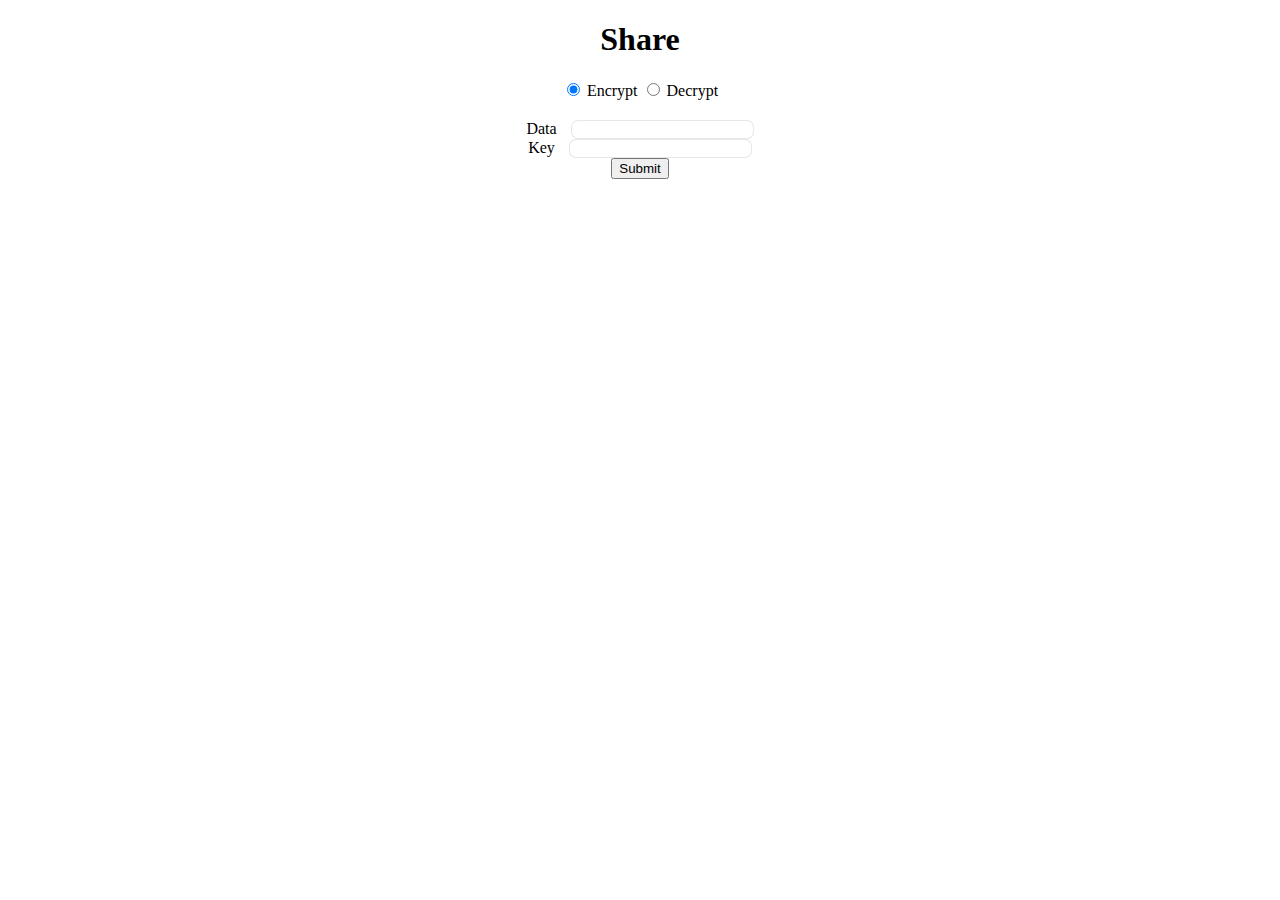
==== server/static/index.html @ 127b1c82 "Break up static files, embed them in binary; remove routing dependency" ====
<!DOCTYPE html>
<html>
    <head>
        <meta charset="utf-8" />
        <meta name="viewport" content="width=device-width, initial-scale=1" />
        <link rel="stylesheet" href="style.css" />
        <title>Updrop</title>
    </head>
    <body>
        <h1>Share</h1>
        <div id="state">
            <input
                type="radio"
                id="encrypt"
                name="state"
                value="encrypt"
                checked
            />
            <label for="encrypt">Encrypt</label>
            <input type="radio" id="decrypt" name="state" value="decrypt" />
            <label for="decrypt">Decrypt</label>
        </div>

        <form>
            <div id="data-input">
                <label>Data</label>
                <input type="text" name="data" />
            </div>
            <div id="key-input">
                <label>Key</label>
                <input type="text" name="key" required />
            </div>
            <div>
                <button type="submit">Submit</button>
            </div>
        </form>

        <script src="main.js"></script>
    </body>
</html>
---- server/static/style.css ----
body {
    font-family: cursive;
    text-align: center;
}

#state {
    margin-bottom: 20px;
}

input[type="text"] {
    margin-left: 10px;
}

form {
    display: inline-block;
}

input {
    border: 1px solid rgba(30, 20, 30, 0.1);
    border-radius: 7px;
}
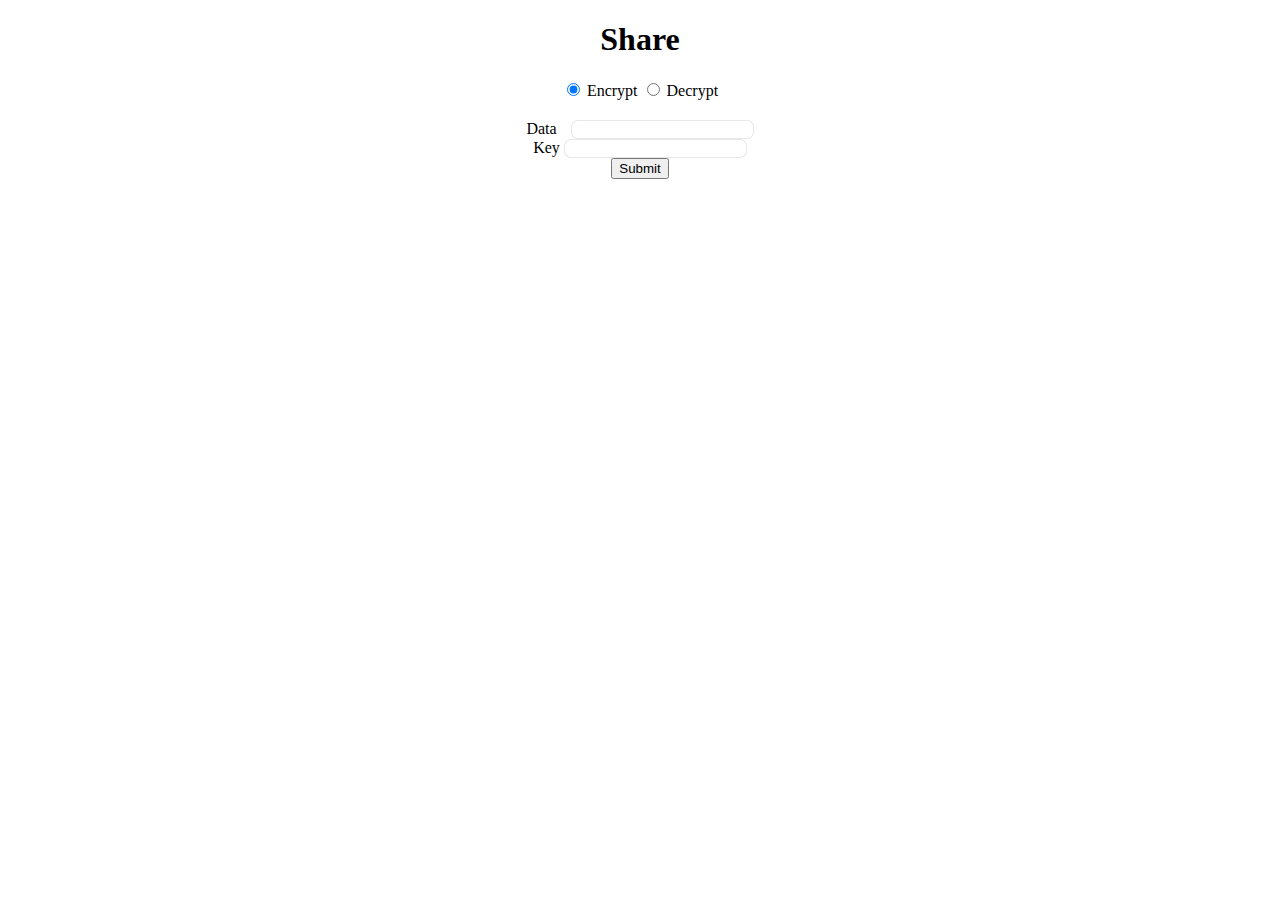
==== commit adc587cd: "Make the secret input of type password in HTML; add a README" ====
--- a/server/static/index.html
+++ b/server/static/index.html
@@ -28,7 +28,7 @@
             </div>
             <div id="key-input">
                 <label>Key</label>
-                <input type="text" name="key" required />
+                <input type="password" name="key" required />
             </div>
             <div>
                 <button type="submit">Submit</button>
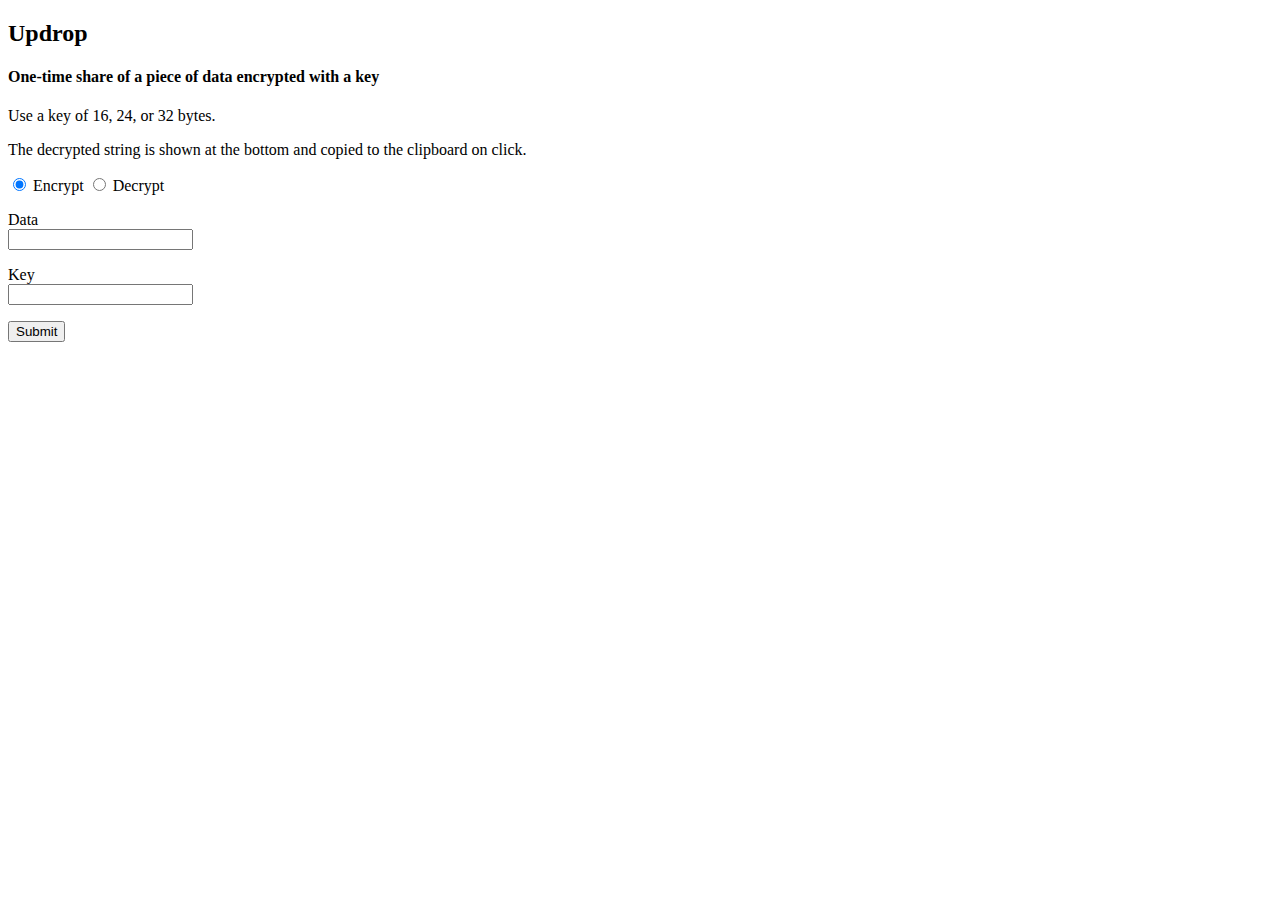
==== commit d9826783: "Improve the UI by using Simple.css" ====
--- a/server/static/index.html
+++ b/server/static/index.html
@@ -3,11 +3,14 @@
     <head>
         <meta charset="utf-8" />
         <meta name="viewport" content="width=device-width, initial-scale=1" />
-        <link rel="stylesheet" href="style.css" />
+        <link rel="stylesheet" href="https://cdn.simplecss.org/simple.min.css">
         <title>Updrop</title>
     </head>
     <body>
-        <h1>Share</h1>
+        <h2>Updrop</h2>
+        <h4>One-time share of a piece of data encrypted with a key</h4>
+        <p>Use a key of 16, 24, or 32 bytes.</p>
+        <p>The decrypted string is shown at the bottom and copied to the clipboard on click.</p>
         <div id="state">
             <input
                 type="radio"
@@ -22,17 +25,17 @@
         </div>
 
         <form>
-            <div id="data-input">
-                <label>Data</label>
+            <p id="data-input">
+                <label>Data</label><br>
                 <input type="text" name="data" />
-            </div>
-            <div id="key-input">
-                <label>Key</label>
+            </p>
+            <p id="key-input">
+                <label>Key</label><br>
                 <input type="password" name="key" required />
-            </div>
-            <div>
+            </p>
+            <p>
                 <button type="submit">Submit</button>
-            </div>
+            </p>
         </form>
 
         <script src="main.js"></script>
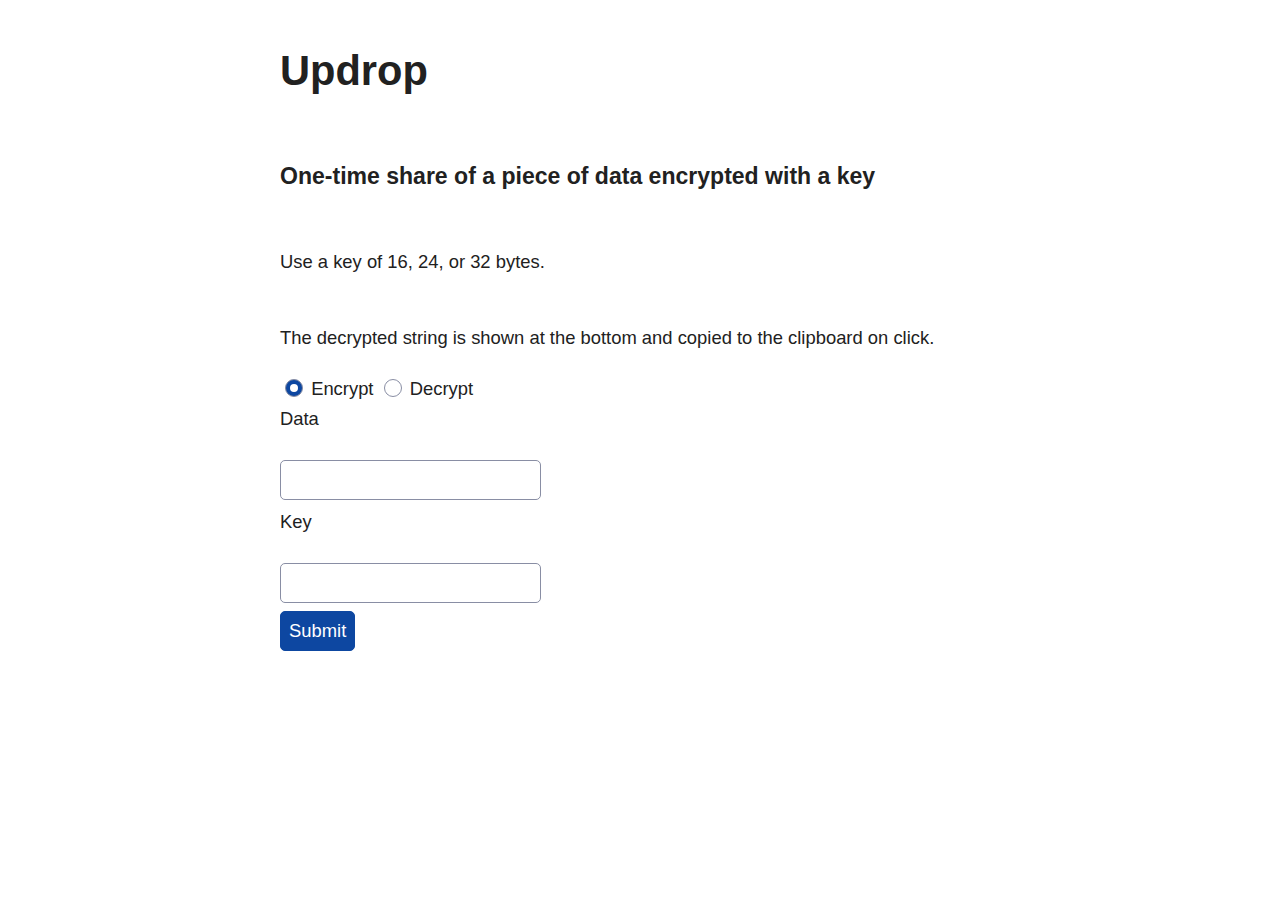
==== commit 0d1b6344: "Include simple.css in the bundled filesystem" ====
--- a/server/static/index.html
+++ b/server/static/index.html
@@ -1,16 +1,22 @@
 <!DOCTYPE html>
-<html>
+<html lang="en">
     <head>
         <meta charset="utf-8" />
         <meta name="viewport" content="width=device-width, initial-scale=1" />
-        <link rel="stylesheet" href="https://cdn.simplecss.org/simple.min.css">
+        <link
+            rel="stylesheet"
+            href="simple.css"
+        />
         <title>Updrop</title>
     </head>
     <body>
         <h2>Updrop</h2>
         <h4>One-time share of a piece of data encrypted with a key</h4>
         <p>Use a key of 16, 24, or 32 bytes.</p>
-        <p>The decrypted string is shown at the bottom and copied to the clipboard on click.</p>
+        <p>
+            The decrypted string is shown at the bottom and copied to the
+            clipboard on click.
+        </p>
         <div id="state">
             <input
                 type="radio"
@@ -25,17 +31,17 @@
         </div>
 
         <form>
-            <p id="data-input">
-                <label>Data</label><br>
-                <input type="text" name="data" />
-            </p>
-            <p id="key-input">
-                <label>Key</label><br>
-                <input type="password" name="key" required />
-            </p>
-            <p>
+            <div>
+                <label for="data-input">Data</label><br />
+                <input type="text" id="data-input" name="data" required />
+            </div>
+            <div>
+                <label for="key-input">Key</label><br />
+                <input type="password" id="key-input" name="key" required />
+            </div>
+            <div>
                 <button type="submit">Submit</button>
-            </p>
+            </div>
         </form>
 
         <script src="main.js"></script>
--- a/server/static/simple.css
+++ b/server/static/simple.css
@@ -0,0 +1,754 @@
+/* Global variables. */
+:root {
+  /* Set sans-serif & mono fonts */
+  --sans-font: -apple-system, BlinkMacSystemFont, "Avenir Next", Avenir,
+    "Nimbus Sans L", Roboto, "Noto Sans", "Segoe UI", Arial, Helvetica,
+    "Helvetica Neue", sans-serif;
+  --mono-font: Consolas, Menlo, Monaco, "Andale Mono", "Ubuntu Mono", monospace;
+  --standard-border-radius: 5px;
+
+  /* Default (light) theme */
+  --bg: #fff;
+  --accent-bg: #f5f7ff;
+  --text: #212121;
+  --text-light: #585858;
+  --border: #898EA4;
+  --accent: #0d47a1;
+  --accent-hover: #1266e2;
+  --accent-text: var(--bg);
+  --code: #d81b60;
+  --preformatted: #444;
+  --marked: #ffdd33;
+  --disabled: #efefef;
+}
+
+/* Dark theme */
+@media (prefers-color-scheme: dark) {
+  :root {
+    color-scheme: dark;
+    --bg: #212121;
+    --accent-bg: #2b2b2b;
+    --text: #dcdcdc;
+    --text-light: #ababab;
+    --accent: #ffb300;
+    --accent-hover: #ffe099;
+    --accent-text: var(--bg);
+    --code: #f06292;
+    --preformatted: #ccc;
+    --disabled: #111;
+  }
+  /* Add a bit of transparency so light media isn't so glaring in dark mode */
+  img,
+  video {
+    opacity: 0.8;
+  }
+}
+
+/* Reset box-sizing */
+*, *::before, *::after {
+  box-sizing: border-box;
+}
+
+/* Reset default appearance */
+textarea,
+select,
+input,
+progress {
+  appearance: none;
+  -webkit-appearance: none;
+  -moz-appearance: none;
+}
+
+html {
+  /* Set the font globally */
+  font-family: var(--sans-font);
+  scroll-behavior: smooth;
+}
+
+/* Make the body a nice central block */
+body {
+  color: var(--text);
+  background-color: var(--bg);
+  font-size: 1.15rem;
+  line-height: 1.5;
+  display: grid;
+  grid-template-columns: 1fr min(45rem, 90%) 1fr;
+  margin: 0;
+}
+body > * {
+  grid-column: 2;
+}
+
+/* Make the header bg full width, but the content inline with body */
+body > header {
+  background-color: var(--accent-bg);
+  border-bottom: 1px solid var(--border);
+  text-align: center;
+  padding: 0 0.5rem 2rem 0.5rem;
+  grid-column: 1 / -1;
+}
+
+body > header > *:only-child {
+  margin-block-start: 2rem;
+}
+
+body > header h1 {
+  max-width: 1200px;
+  margin: 1rem auto;
+}
+
+body > header p {
+  max-width: 40rem;
+  margin: 1rem auto;
+}
+
+/* Add a little padding to ensure spacing is correct between content and header > nav */
+main {
+  padding-top: 1.5rem;
+}
+
+body > footer {
+  margin-top: 4rem;
+  padding: 2rem 1rem 1.5rem 1rem;
+  color: var(--text-light);
+  font-size: 0.9rem;
+  text-align: center;
+  border-top: 1px solid var(--border);
+}
+
+/* Format headers */
+h1 {
+  font-size: 3rem;
+}
+
+h2 {
+  font-size: 2.6rem;
+  margin-top: 3rem;
+}
+
+h3 {
+  font-size: 2rem;
+  margin-top: 3rem;
+}
+
+h4 {
+  font-size: 1.44rem;
+}
+
+h5 {
+  font-size: 1.15rem;
+}
+
+h6 {
+  font-size: 0.96rem;
+}
+
+p {
+  margin: 1.5rem 0;
+}
+
+/* Prevent long strings from overflowing container */
+p, h1, h2, h3, h4, h5, h6 {
+  overflow-wrap: break-word;
+}
+
+/* Fix line height when title wraps */
+h1,
+h2,
+h3 {
+  line-height: 1.1;
+}
+
+/* Reduce header size on mobile */
+@media only screen and (max-width: 720px) {
+  h1 {
+    font-size: 2.5rem;
+  }
+
+  h2 {
+    font-size: 2.1rem;
+  }
+
+  h3 {
+    font-size: 1.75rem;
+  }
+
+  h4 {
+    font-size: 1.25rem;
+  }
+}
+
+/* Format links & buttons */
+a,
+a:visited {
+  color: var(--accent);
+}
+
+a:hover {
+  text-decoration: none;
+}
+
+button,
+.button,
+a.button, /* extra specificity to override a */
+input[type="submit"],
+input[type="reset"],
+input[type="button"] {
+  border: 1px solid var(--accent);
+  background-color: var(--accent);
+  color: var(--accent-text);
+  padding: 0.5rem 0.9rem;
+  text-decoration: none;
+  line-height: normal;
+}
+
+.button[aria-disabled="true"], 
+input:disabled,
+textarea:disabled,
+select:disabled,
+button[disabled] {
+  cursor: not-allowed;
+  background-color: var(--disabled);
+  border-color: var(--disabled);
+  color: var(--text-light);
+}
+
+input[type="range"] {
+  padding: 0;
+}
+
+/* Set the cursor to '?' on an abbreviation and style the abbreviation to show that there is more information underneath */
+abbr[title] {
+  cursor: help;
+  text-decoration-line: underline;
+  text-decoration-style: dotted;
+}
+
+button:enabled:hover,
+.button:not([aria-disabled="true"]):hover,
+input[type="submit"]:enabled:hover,
+input[type="reset"]:enabled:hover,
+input[type="button"]:enabled:hover {
+  background-color: var(--accent-hover);
+  border-color: var(--accent-hover);
+  cursor: pointer;
+}
+
+.button:focus-visible,
+button:focus-visible:where(:enabled),
+input:enabled:focus-visible:where(
+  [type="submit"],
+  [type="reset"],
+  [type="button"]
+) {
+  outline: 2px solid var(--accent);
+  outline-offset: 1px;
+}
+
+/* Format navigation */
+header > nav {
+  font-size: 1rem;
+  line-height: 2;
+  padding: 1rem 0 0 0;
+}
+
+/* Use flexbox to allow items to wrap, as needed */
+header > nav ul,
+header > nav ol {
+  align-content: space-around;
+  align-items: center;
+  display: flex;
+  flex-direction: row;
+  flex-wrap: wrap;
+  justify-content: center;
+  list-style-type: none;
+  margin: 0;
+  padding: 0;
+}
+
+/* List items are inline elements, make them behave more like blocks */
+header > nav ul li,
+header > nav ol li {
+  display: inline-block;
+}
+
+header > nav a,
+header > nav a:visited {
+  margin: 0 0.5rem 1rem 0.5rem;
+  border: 1px solid var(--border);
+  border-radius: var(--standard-border-radius);
+  color: var(--text);
+  display: inline-block;
+  padding: 0.1rem 1rem;
+  text-decoration: none;
+}
+
+header > nav a:hover,
+header > nav a.current,
+header > nav a[aria-current="page"],
+header > nav a[aria-current="true"] {
+  border-color: var(--accent);
+  color: var(--accent);
+  cursor: pointer;
+}
+
+/* Reduce nav side on mobile */
+@media only screen and (max-width: 720px) {
+  header > nav a {
+    border: none;
+    padding: 0;
+    text-decoration: underline;
+    line-height: 1;
+  }
+}
+
+/* Consolidate box styling */
+aside, details, pre, progress {
+  background-color: var(--accent-bg);
+  border: 1px solid var(--border);
+  border-radius: var(--standard-border-radius);
+  margin-bottom: 1rem;
+}
+
+aside {
+  font-size: 1rem;
+  width: 30%;
+  padding: 0 15px;
+  margin-inline-start: 15px;
+  float: right;
+}
+*[dir="rtl"] aside {
+  float: left;
+}
+
+/* Make aside full-width on mobile */
+@media only screen and (max-width: 720px) {
+  aside {
+    width: 100%;
+    float: none;
+    margin-inline-start: 0;
+  }
+}
+
+article, fieldset, dialog {
+  border: 1px solid var(--border);
+  padding: 1rem;
+  border-radius: var(--standard-border-radius);
+  margin-bottom: 1rem;
+}
+
+article h2:first-child,
+section h2:first-child,
+article h3:first-child,
+section h3:first-child {
+  margin-top: 1rem;
+}
+
+section {
+  border-top: 1px solid var(--border);
+  border-bottom: 1px solid var(--border);
+  padding: 2rem 1rem;
+  margin: 3rem 0;
+}
+
+/* Don't double separators when chaining sections */
+section + section,
+section:first-child {
+  border-top: 0;
+  padding-top: 0;
+}
+
+section + section {
+  margin-top: 0;
+}
+
+section:last-child {
+  border-bottom: 0;
+  padding-bottom: 0;
+}
+
+details {
+  padding: 0.7rem 1rem;
+}
+
+summary {
+  cursor: pointer;
+  font-weight: bold;
+  padding: 0.7rem 1rem;
+  margin: -0.7rem -1rem;
+  word-break: break-all;
+}
+
+details[open] > summary + * {
+  margin-top: 0;
+}
+
+details[open] > summary {
+  margin-bottom: 0.5rem;
+}
+
+details[open] > :last-child {
+  margin-bottom: 0;
+}
+
+/* Format tables */
+table {
+  border-collapse: collapse;
+  margin: 1.5rem 0;
+}
+
+figure > table {
+  width: max-content;
+  margin: 0;
+}
+
+td,
+th {
+  border: 1px solid var(--border);
+  text-align: start;
+  padding: 0.5rem;
+}
+
+th {
+  background-color: var(--accent-bg);
+  font-weight: bold;
+}
+
+tr:nth-child(even) {
+  /* Set every other cell slightly darker. Improves readability. */
+  background-color: var(--accent-bg);
+}
+
+table caption {
+  font-weight: bold;
+  margin-bottom: 0.5rem;
+}
+
+/* Format forms */
+textarea,
+select,
+input,
+button,
+.button {
+  font-size: inherit;
+  font-family: inherit;
+  padding: 0.5rem;
+  margin-bottom: 0.5rem;
+  border-radius: var(--standard-border-radius);
+  box-shadow: none;
+  max-width: 100%;
+  display: inline-block;
+}
+textarea,
+select,
+input {
+  color: var(--text);
+  background-color: var(--bg);
+  border: 1px solid var(--border);
+}
+label {
+  display: block;
+}
+textarea:not([cols]) {
+  width: 100%;
+}
+
+/* Add arrow to drop-down */
+select:not([multiple]) {
+  background-image: linear-gradient(45deg, transparent 49%, var(--text) 51%),
+    linear-gradient(135deg, var(--text) 51%, transparent 49%);
+  background-position: calc(100% - 15px), calc(100% - 10px);
+  background-size: 5px 5px, 5px 5px;
+  background-repeat: no-repeat;
+  padding-inline-end: 25px;
+}
+*[dir="rtl"] select:not([multiple]) {
+  background-position: 10px, 15px;
+}
+
+/* checkbox and radio button style */
+input[type="checkbox"],
+input[type="radio"] {
+  vertical-align: middle;
+  position: relative;
+  width: min-content;
+}
+
+input[type="checkbox"] + label,
+input[type="radio"] + label {
+  display: inline-block;
+}
+
+input[type="radio"] {
+  border-radius: 100%;
+}
+
+input[type="checkbox"]:checked,
+input[type="radio"]:checked {
+  background-color: var(--accent);
+}
+
+input[type="checkbox"]:checked::after {
+  /* Creates a rectangle with colored right and bottom borders which is rotated to look like a check mark */
+  content: " ";
+  width: 0.18em;
+  height: 0.32em;
+  border-radius: 0;
+  position: absolute;
+  top: 0.05em;
+  left: 0.17em;
+  background-color: transparent;
+  border-right: solid var(--bg) 0.08em;
+  border-bottom: solid var(--bg) 0.08em;
+  font-size: 1.8em;
+  transform: rotate(45deg);
+}
+input[type="radio"]:checked::after {
+  /* creates a colored circle for the checked radio button  */
+  content: " ";
+  width: 0.25em;
+  height: 0.25em;
+  border-radius: 100%;
+  position: absolute;
+  top: 0.125em;
+  background-color: var(--bg);
+  left: 0.125em;
+  font-size: 32px;
+}
+
+/* Makes input fields wider on smaller screens */
+@media only screen and (max-width: 720px) {
+  textarea,
+  select,
+  input {
+    width: 100%;
+  }
+}
+
+/* Set a height for color input */
+input[type="color"] {
+  height: 2.5rem;
+  padding:  0.2rem;
+}
+
+/* do not show border around file selector button */
+input[type="file"] {
+  border: 0;
+}
+
+/* Misc body elements */
+hr {
+  border: none;
+  height: 1px;
+  background: var(--border);
+  margin: 1rem auto;
+}
+
+mark {
+  padding: 2px 5px;
+  border-radius: var(--standard-border-radius);
+  background-color: var(--marked);
+  color: black;
+}
+
+mark a {
+  color: #0d47a1;
+}
+
+img,
+video {
+  max-width: 100%;
+  height: auto;
+  border-radius: var(--standard-border-radius);
+}
+
+figure {
+  margin: 0;
+  display: block;
+  overflow-x: auto;
+}
+
+figure > img,
+figure > picture > img {
+  display: block;
+  margin-inline: auto;
+}
+
+figcaption {
+  text-align: center;
+  font-size: 0.9rem;
+  color: var(--text-light);
+  margin-block: 1rem;
+}
+
+blockquote {
+  margin-inline-start: 2rem;
+  margin-inline-end: 0;
+  margin-block: 2rem;
+  padding: 0.4rem 0.8rem;
+  border-inline-start: 0.35rem solid var(--accent);
+  color: var(--text-light);
+  font-style: italic;
+}
+
+cite {
+  font-size: 0.9rem;
+  color: var(--text-light);
+  font-style: normal;
+}
+
+dt {
+    color: var(--text-light);
+}
+
+/* Use mono font for code elements */
+code,
+pre,
+pre span,
+kbd,
+samp {
+  font-family: var(--mono-font);
+  color: var(--code);
+}
+
+kbd {
+  color: var(--preformatted);
+  border: 1px solid var(--preformatted);
+  border-bottom: 3px solid var(--preformatted);
+  border-radius: var(--standard-border-radius);
+  padding: 0.1rem 0.4rem;
+}
+
+pre {
+  padding: 1rem 1.4rem;
+  max-width: 100%;
+  overflow: auto;
+  color: var(--preformatted);
+}
+
+/* Fix embedded code within pre */
+pre code {
+  color: var(--preformatted);
+  background: none;
+  margin: 0;
+  padding: 0;
+}
+
+/* Progress bars */
+/* Declarations are repeated because you */
+/* cannot combine vendor-specific selectors */
+progress {
+  width: 100%;
+}
+
+progress:indeterminate {
+  background-color: var(--accent-bg);
+}
+
+progress::-webkit-progress-bar {
+  border-radius: var(--standard-border-radius);
+  background-color: var(--accent-bg);
+}
+
+progress::-webkit-progress-value {
+  border-radius: var(--standard-border-radius);
+  background-color: var(--accent);
+}
+
+progress::-moz-progress-bar {
+  border-radius: var(--standard-border-radius);
+  background-color: var(--accent);
+  transition-property: width;
+  transition-duration: 0.3s;
+}
+
+progress:indeterminate::-moz-progress-bar {
+  background-color: var(--accent-bg);
+}
+
+dialog {
+  background-color: var(--bg);
+  max-width: 40rem;
+  margin: auto;
+}
+
+dialog::backdrop {
+  background-color: var(--bg);
+  opacity: 0.8;
+}
+
+@media only screen and (max-width: 720px) {
+  dialog {
+    max-width: calc(100vw - 2rem);
+  }
+}
+
+/* Superscript & Subscript */
+/* Prevent scripts from affecting line-height. */
+sup, sub {
+  vertical-align: baseline;
+  position: relative;
+}
+
+sup {
+  top: -0.4em;
+}
+
+sub { 
+  top: 0.3em; 
+}
+
+/* Classes for notices */
+.notice {
+  background: var(--accent-bg);
+  border: 2px solid var(--border);
+  border-radius: var(--standard-border-radius);
+  padding: 1.5rem;
+  margin: 2rem 0;
+}
+
+/* Print */
+@media print {
+  @page {
+    margin: 1cm;
+  }
+  body {
+    display: block;
+  }
+  body > header {
+    background-color: unset;
+  }
+  body > header nav,
+  body > footer {
+    display: none;
+  }
+  article {
+    border: none;
+    padding: 0;
+  }
+  a[href^="http"]::after {
+    content: " <" attr(href) ">";
+  }
+  abbr[title]:after {
+    content: " (" attr(title) ")";
+  }
+  a {
+    text-decoration: none;
+  }
+  p {
+    widows: 3;
+    orphans: 3;
+  }
+  hr {
+    border-top: 1px solid var(--border);
+  }
+  mark {
+    border: 1px solid var(--border);
+  }
+  pre, table, figure, img, svg {
+    break-inside: avoid;
+  }
+  pre code {
+    white-space: pre-wrap;
+  }
+}
